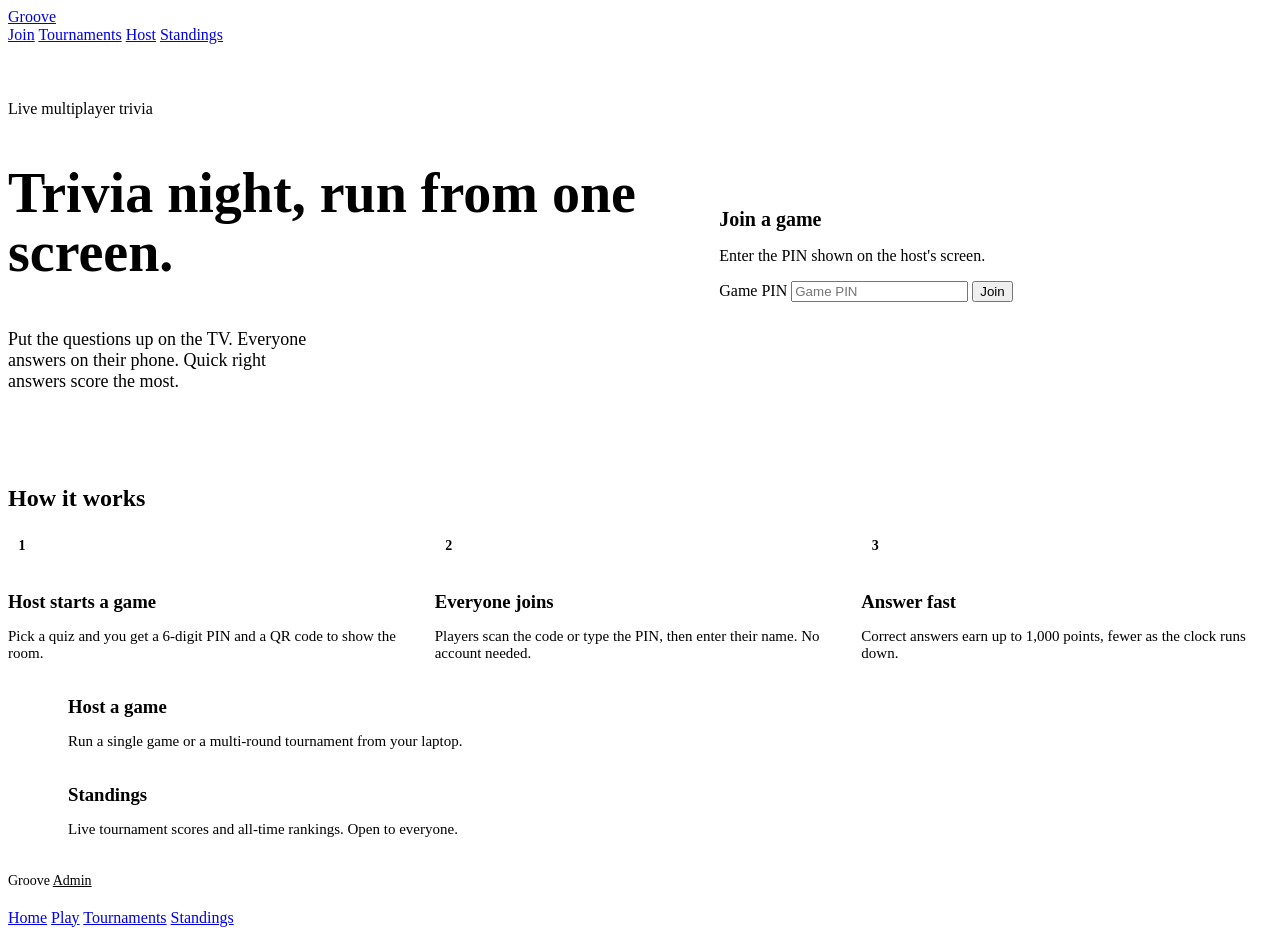
==== src/TriviaSync.Api/wwwroot/index.html @ db0ab59c "Make pasting questions work with the formats people actually have Parser - Reads chatbot/document st" ====
<!DOCTYPE html>
<html lang="en">
<head>
  <meta charset="UTF-8">
  <meta name="viewport" content="width=device-width, initial-scale=1.0">
  <title>Groove · Live trivia for your group</title>
  <meta name="description" content="Run live trivia on a shared screen. Everyone answers on their phone.">
  <link rel="stylesheet" href="/css/style.css?v=4.6">
  <style>
    .hero { display: grid; grid-template-columns: 1.2fr 1fr; gap: 48px; align-items: center; padding: 40px 0 56px; }
    .hero h1 { font-size: clamp(2rem, 5vw, 3.5rem); line-height: 1.05; }
    .hero p.lead { font-size: 1.125rem; color: var(--text-2); margin-top: 16px; max-width: 34ch; }
    .join-card h2 { font-size: 1.25rem; }
    .steps { display: grid; grid-template-columns: repeat(3, 1fr); gap: 16px; counter-reset: step; }
    .step { counter-increment: step; }
    .step::before {
      content: counter(step); display: inline-grid; place-items: center; width: 28px; height: 28px;
      border-radius: 50%; background: var(--lime); color: var(--on-lime); font-weight: 700; font-size: 0.875rem; margin-bottom: 12px;
    }
    .step h3 { margin-bottom: 4px; }
    .step p { color: var(--text-2); font-size: 0.9375rem; }
    .paths a.card { text-decoration: none; color: inherit; display: flex; gap: 16px; align-items: flex-start; transition: border-color .15s; }
    .paths a.card:hover { border-color: var(--border-strong); }
    .paths .path-icon { width: 44px; height: 44px; border-radius: 14px; background: var(--accent-soft); color: var(--lime); display: grid; place-items: center; flex-shrink: 0; }
    .paths h3 { margin-bottom: 2px; }
    .paths p { color: var(--text-2); font-size: 0.9375rem; }
    footer { border-top: 1px solid var(--border); padding: 20px 0; color: var(--text-3); font-size: 0.875rem; }
    footer a { color: var(--text-2); }
    @media (max-width: 820px) {
      .hero { grid-template-columns: minmax(0, 1fr); gap: 28px; padding: 16px 0 40px; }
      .steps { grid-template-columns: 1fr; }
    }
  </style>
</head>
<body class="has-tabbar">
  <header class="topbar">
    <div class="container topbar-inner">
      <a href="/" class="brand" aria-label="Groove home">
        <span class="brand-mark" aria-hidden="true"><i></i><i></i><i></i><i></i></span>
        <span class="brand-name">Groove</span>
      </a>
      <nav class="nav" aria-label="Main">
        <a href="/player.html">Join</a>
        <a href="/tournaments.html">Tournaments</a>
        <a href="/host.html">Host</a>
    <a href="/leaderboard.html">Standings</a>
        <a href="/admin.html" data-admin-only hidden>Admin</a>
      </nav>
      <div class="account" id="account"></div>
    </div>
  </header>

  <main class="page">
    <div class="container">
      <section class="hero">
        <div>
          <p class="eyebrow mb-3">Live multiplayer trivia</p>
          <h1>Trivia night, run from <span class="text-lime">one screen.</span></h1>
          <p class="lead">Put the questions up on the TV. Everyone answers on their phone. Quick right answers score the most.</p>
        </div>

        <div class="card card-lg card-lime join-card">
          <h2>Join a game</h2>
          <p class="muted mt-1 mb-4">Enter the PIN shown on the host's screen.</p>
          <form id="joinForm" class="stack" novalidate>
            <label class="sr-only" for="pinInput">Game PIN</label>
            <input id="pinInput" class="input input-pin" inputmode="numeric" autocomplete="off" maxlength="6" placeholder="Game PIN" required>
            <button type="submit" class="btn btn-dark btn-lg btn-block">Join</button>
          </form>
        </div>
      </section>

      <section class="mb-6">
        <h2 class="eyebrow mb-4">How it works</h2>
        <div class="steps">
          <div class="card step">
            <h3>Host starts a game</h3>
            <p>Pick a quiz and you get a 6-digit PIN and a QR code to show the room.</p>
          </div>
          <div class="card step">
            <h3>Everyone joins</h3>
            <p>Players scan the code or type the PIN, then enter their name. No account needed.</p>
          </div>
          <div class="card step">
            <h3>Answer fast</h3>
            <p>Correct answers earn up to 1,000 points, fewer as the clock runs down.</p>
          </div>
        </div>
      </section>

      <section class="paths grid-2 mt-8">
        <a class="card" href="/host.html">
          <span class="path-icon"><span data-icon="play"></span></span>
          <div>
            <h3>Host a game</h3>
            <p>Run a single game or a multi-round tournament from your laptop.</p>
          </div>
        </a>
        <a class="card" href="/leaderboard.html">
          <span class="path-icon"><span data-icon="trophy"></span></span>
          <div>
            <h3>Standings</h3>
            <p>Live tournament scores and all-time rankings. Open to everyone.</p>
          </div>
        </a>
      </section>
    </div>
  </main>

  <footer>
    <div class="container spread">
      <span>Groove</span>
      <a href="/admin.html">Admin</a>
    </div>
  </footer>


  <nav class="tabbar" aria-label="Main">
    <a href="/" aria-current="page"><span data-icon="home"></span>Home</a>
    <a href="/player.html"><span data-icon="gamepad"></span>Play</a>
    <a href="/tournaments.html"><span data-icon="users"></span>Tournaments</a>
    <a href="/leaderboard.html"><span data-icon="trophy"></span>Standings</a>
  </nav>

  <script src="/js/ui.js?v=4.6"></script>
  <script>

    const pinInput = document.getElementById('pinInput');
    pinInput.addEventListener('input', () => {
      pinInput.value = pinInput.value.replace(/[^0-9a-z]/gi, '').toUpperCase().slice(0, 6);
      pinInput.removeAttribute('aria-invalid');
    });

    document.getElementById('joinForm').addEventListener('submit', e => {
      e.preventDefault();
      const pin = pinInput.value.trim();
      if (pin.length !== 6) {
        pinInput.setAttribute('aria-invalid', 'true');
        pinInput.focus();
        UI.toast('Game PINs are 6 digits.', 'error');
        return;
      }
      window.location.href = `/player.html?pin=${encodeURIComponent(pin)}`;
    });

    const renderAccount = () => UI.renderAccount(document.getElementById('account'));
    Session.onChange(renderAccount);
    renderAccount();
  </script>
</body>
</html>
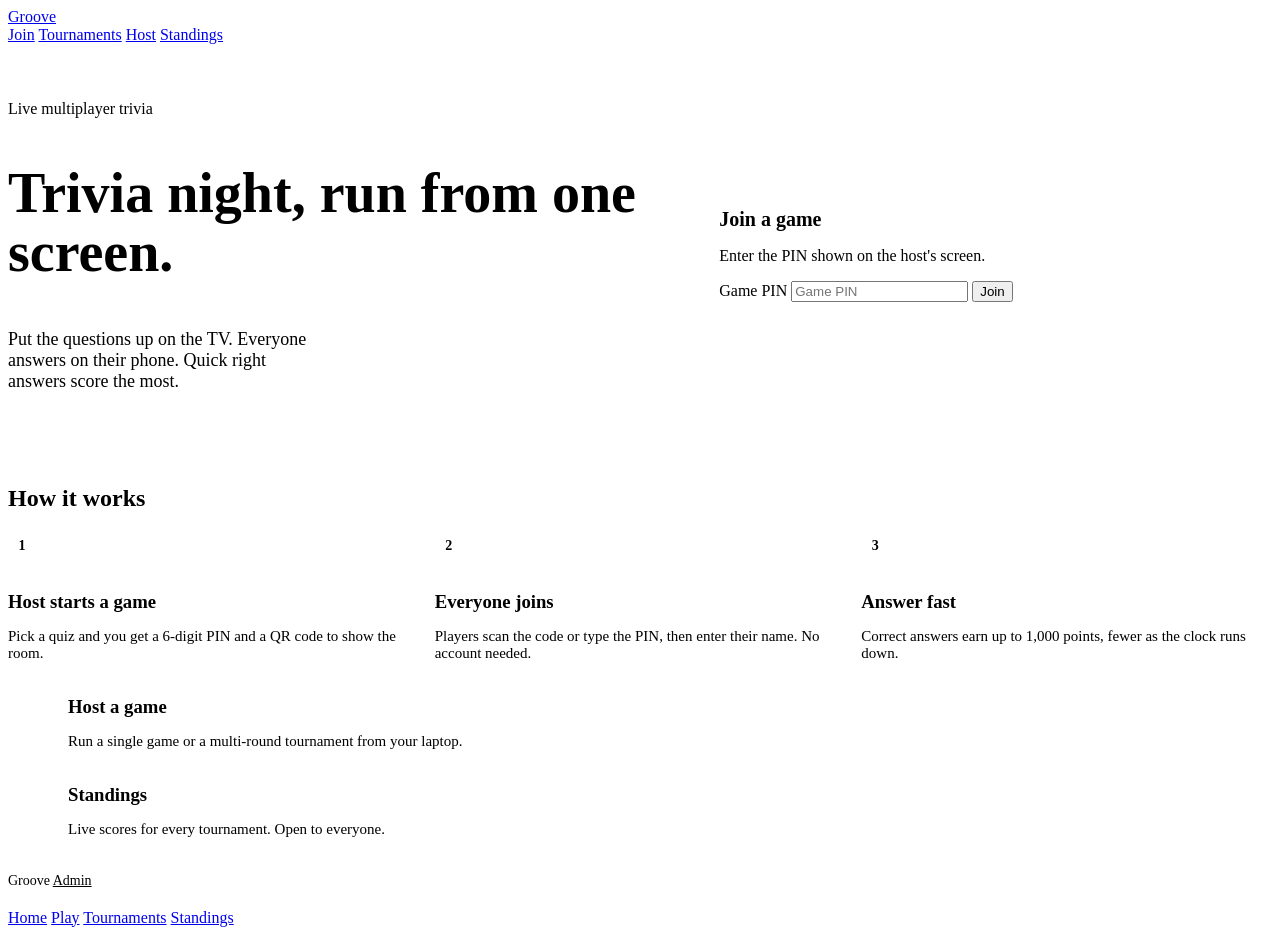
==== commit b2cc7b34: "Keep leaderboard scores per tournament and add a one-step question timer Scores - Tournament games n" ====
--- a/src/TriviaSync.Api/wwwroot/index.html
+++ b/src/TriviaSync.Api/wwwroot/index.html
@@ -5,7 +5,7 @@
   <meta name="viewport" content="width=device-width, initial-scale=1.0">
   <title>Groove · Live trivia for your group</title>
   <meta name="description" content="Run live trivia on a shared screen. Everyone answers on their phone.">
-  <link rel="stylesheet" href="/css/style.css?v=4.6">
+  <link rel="stylesheet" href="/css/style.css?v=4.10">
   <style>
     .hero { display: grid; grid-template-columns: 1.2fr 1fr; gap: 48px; align-items: center; padding: 40px 0 56px; }
     .hero h1 { font-size: clamp(2rem, 5vw, 3.5rem); line-height: 1.05; }
@@ -100,7 +100,7 @@
           <span class="path-icon"><span data-icon="trophy"></span></span>
           <div>
             <h3>Standings</h3>
-            <p>Live tournament scores and all-time rankings. Open to everyone.</p>
+            <p>Live scores for every tournament. Open to everyone.</p>
           </div>
         </a>
       </section>
@@ -122,7 +122,7 @@
     <a href="/leaderboard.html"><span data-icon="trophy"></span>Standings</a>
   </nav>
 
-  <script src="/js/ui.js?v=4.6"></script>
+  <script src="/js/ui.js?v=4.10"></script>
   <script>
 
     const pinInput = document.getElementById('pinInput');
